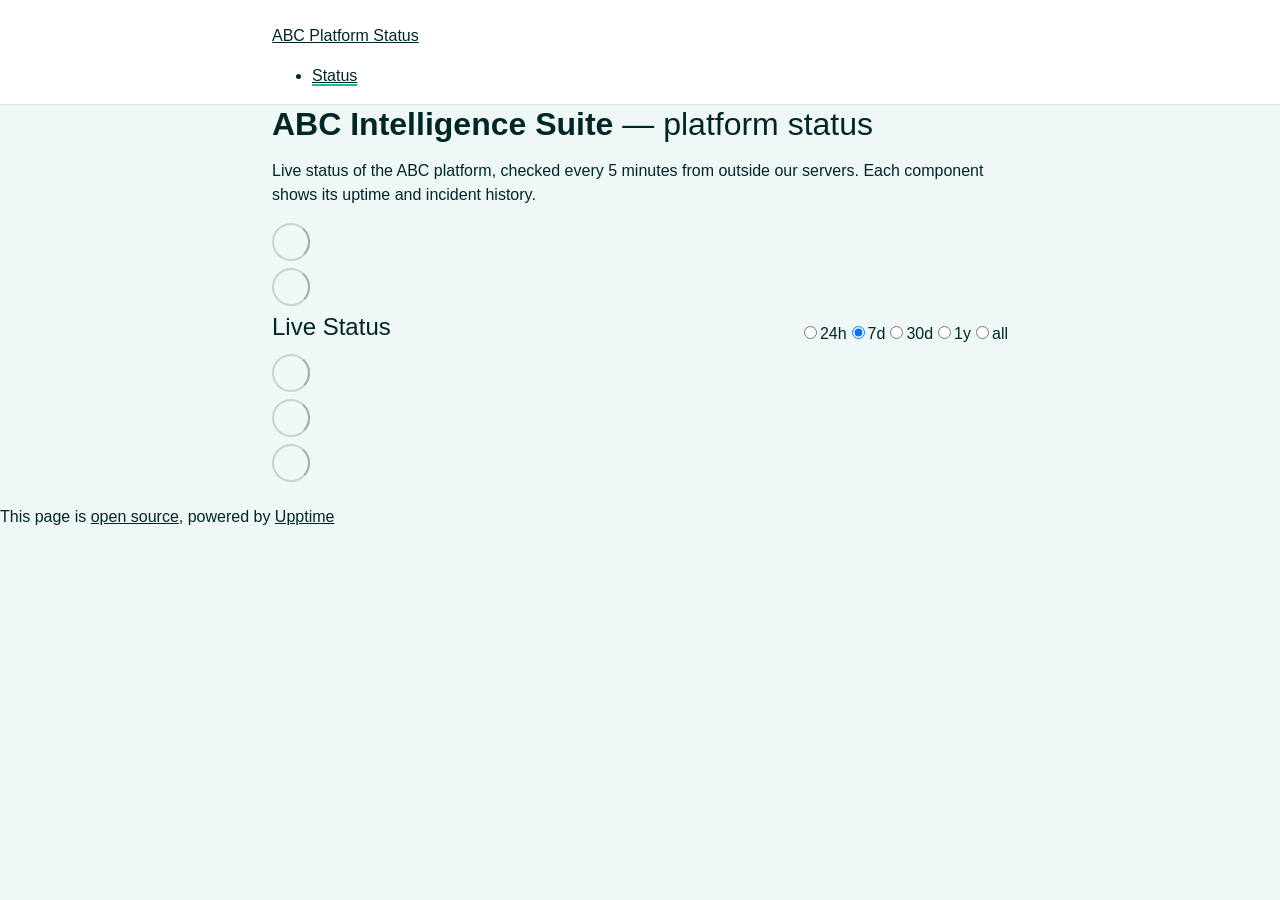
==== index.html @ a5ea0a8e "deploy: e83861af069574d5dbd78a12dc1f2cb62342b48e" ====
<!DOCTYPE html> <html lang=en> <head> <meta charset=utf-8> <meta content="width=device-width,initial-scale=1" name=viewport> <meta content=#333333 name=theme-color> <base href=/ABC_Status/ > <link href=manifest.json rel=manifest crossorigin=use-credentials> <script>__SAPPER__={baseUrl:"/ABC_Status",preloaded:[void 0,{}]};if('serviceWorker' in navigator)navigator.serviceWorker.register('/ABC_Status/service-worker.js');(function(){try{eval("async function x(){}");var main="/ABC_Status/client/client.88c3f0f4.js"}catch(e){main="/ABC_Status/client/legacy/client.2cc19b40.js"};var s=document.createElement("script");try{new Function("if(0)import('')")();s.src=main;s.type="module";s.crossOrigin="use-credentials";}catch(e){s.src="/ABC_Status/client/shimport@2.0.5.js";s.setAttribute("data-main",main);}document.head.appendChild(s);}());</script> <link href=client/client-31a52aa5.css rel=stylesheet><link href=client/createOctokit-a85f76c7.css rel=stylesheet><link href=client/index-b0b6455a.css rel=stylesheet> <title>ABC Platform Status</title> <script>// If `prefers-color-scheme` is not supported, fall back to light mode.
      // In this case, light.css will be downloaded with `highest` priority.
      if (typeof window !== "undefined" && typeof document !== "undefined" && "matchMedia" in window && window.matchMedia('(prefers-color-scheme: dark)').media === 'not all') {
        document.documentElement.style.display = 'none';
        document.head.insertAdjacentHTML(
          'beforeend',
          '<link rel="stylesheet" href={`${config.path}/themes/light.css`} onload="document.documentElement.style.display = \'\'">',
        );
      } </script> <link href=https://nishant-chauhan2427.github.io/ABC_Status/themes/light.css rel=stylesheet media=(prefers-color-scheme:light)> <link href=https://nishant-chauhan2427.github.io/ABC_Status/themes/dark.css rel=stylesheet media=(prefers-color-scheme:dark)><link href=https://nishant-chauhan2427.github.io/ABC_Status/global.css rel=stylesheet><link href=https://raw.githubusercontent.com/upptime/upptime/master/assets/upptime-icon.svg rel=icon type=image/svg><link href=/logo-192.png rel=icon type=image/png><script src=https://nishant-chauhan2427.github.io/ABC_Status/status-ui.js></script><link href=https://nishant-chauhan2427.github.io/ABC_Status/status-ui.css rel=stylesheet> <link href=/ABC_Status/client/client.88c3f0f4.js rel=modulepreload as=script crossorigin=use-credentials><link href=/ABC_Status/client/client-31a52aa5.css rel=preload as=style><link href=/ABC_Status/client/index.3cc79986.js rel=modulepreload as=script crossorigin=use-credentials><link href=/ABC_Status/client/createOctokit.487af451.js rel=modulepreload as=script crossorigin=use-credentials><link href=/ABC_Status/client/inject_styles.803b7e80.js rel=modulepreload as=script crossorigin=use-credentials><link href=/ABC_Status/client/createOctokit-a85f76c7.css rel=preload as=style><link href=/ABC_Status/client/index-b0b6455a.css rel=preload as=style></head> <body> <div id=sapper> <nav class=svelte-a08hsz><div class="svelte-a08hsz container"><div><a href=https://nishant-chauhan2427.github.io/ABC_Status class="svelte-a08hsz logo"><img alt="" class=svelte-a08hsz src=https://raw.githubusercontent.com/nishant-chauhan2427/ABC_Status/master/assets/abc_logo.png> <div>ABC Platform Status</div></a></div> <ul class=svelte-a08hsz><li><a href=/ class=svelte-a08hsz aria-current=page target=_self>Status</a> </li> </ul></div> </nav> <main class=container> <header class=svelte-ngkazm><h1><strong>ABC Intelligence Suite</strong> — platform status</h1> <p class="svelte-ngkazm lead">Live status of the ABC platform, checked every 5 minutes from outside our servers. Each component shows its uptime and incident history.</header> <section class=svelte-8lnl4f><div class="svelte-68jxue loading"><svg class=svelte-68jxue height=38 stroke=#aaa width=38 xmlns=http://www.w3.org/2000/svg><g fill=none fill-rule=evenodd><g stroke-width=2 transform="translate(1 1)"><circle cx=18 cy=18 r=18 stroke-opacity=.5></circle><path d="M36 18c0-9.94-8.06-18-18-18"><animateTransform attributeName=transform dur=1s from="0 18 18" repeatCount=indefinite to="360 18 18" type=rotate></animateTransform></path></g></g></svg></div> </section> <section class=svelte-8lnl4f><div class="svelte-68jxue loading"><svg class=svelte-68jxue height=38 stroke=#aaa width=38 xmlns=http://www.w3.org/2000/svg><g fill=none fill-rule=evenodd><g stroke-width=2 transform="translate(1 1)"><circle cx=18 cy=18 r=18 stroke-opacity=.5></circle><path d="M36 18c0-9.94-8.06-18-18-18"><animateTransform attributeName=transform dur=1s from="0 18 18" repeatCount=indefinite to="360 18 18" type=rotate></animateTransform></path></g></g></svg></div> </section> <div class="svelte-fqsq6s f changed"><h2>Live Status</h2> <form class="svelte-fqsq6s f r"><div><input class=svelte-fqsq6s id=data_day name=d type=radio value=day><label class=svelte-fqsq6s for=data_day>24h</label></div> <div><input class=svelte-fqsq6s id=data_week name=d type=radio value=week checked><label class=svelte-fqsq6s for=data_week>7d</label></div> <div><input class=svelte-fqsq6s id=data_month name=d type=radio value=month><label class=svelte-fqsq6s for=data_month>30d</label></div> <div><input class=svelte-fqsq6s id=data_year name=d type=radio value=year><label class=svelte-fqsq6s for=data_year>1y</label></div> <div><input class=svelte-fqsq6s id=data_all name=d type=radio value=all><label class=svelte-fqsq6s for=data_all>all</label></div></form></div> <section class="svelte-fqsq6s live-status"><div class="svelte-68jxue loading"><svg class=svelte-68jxue height=38 stroke=#aaa width=38 xmlns=http://www.w3.org/2000/svg><g fill=none fill-rule=evenodd><g stroke-width=2 transform="translate(1 1)"><circle cx=18 cy=18 r=18 stroke-opacity=.5></circle><path d="M36 18c0-9.94-8.06-18-18-18"><animateTransform attributeName=transform dur=1s from="0 18 18" repeatCount=indefinite to="360 18 18" type=rotate></animateTransform></path></g></g></svg></div> </section> <section><div class="svelte-68jxue loading"><svg class=svelte-68jxue height=38 stroke=#aaa width=38 xmlns=http://www.w3.org/2000/svg><g fill=none fill-rule=evenodd><g stroke-width=2 transform="translate(1 1)"><circle cx=18 cy=18 r=18 stroke-opacity=.5></circle><path d="M36 18c0-9.94-8.06-18-18-18"><animateTransform attributeName=transform dur=1s from="0 18 18" repeatCount=indefinite to="360 18 18" type=rotate></animateTransform></path></g></g></svg></div> </section> <section><div class="svelte-68jxue loading"><svg class=svelte-68jxue height=38 stroke=#aaa width=38 xmlns=http://www.w3.org/2000/svg><g fill=none fill-rule=evenodd><g stroke-width=2 transform="translate(1 1)"><circle cx=18 cy=18 r=18 stroke-opacity=.5></circle><path d="M36 18c0-9.94-8.06-18-18-18"><animateTransform attributeName=transform dur=1s from="0 18 18" repeatCount=indefinite to="360 18 18" type=rotate></animateTransform></path></g></g></svg></div></section></main> <footer class=svelte-jbr799><p>This page is <a href=https://github.com/nishant-chauhan2427/ABC_Status>open source</a>, powered by <a href=https://upptime.js.org>Upptime</a></p> </footer></div> <script> try {
        if (typeof window !== "undefined" && window.navigator && navigator.serviceWorker) {
          navigator.serviceWorker.getRegistrations().then(function (registrations) {
            for (let registration of registrations) {
              registration.unregister();
            }
          });
        }
        if (typeof window !== "undefined" && "caches" in window) {
          caches.keys().then(function (keyList) {
            return Promise.all(
              keyList.map(function (key) {
                return caches.delete(key);
              })
            );
          });
        }
      } catch (error) {} </script>
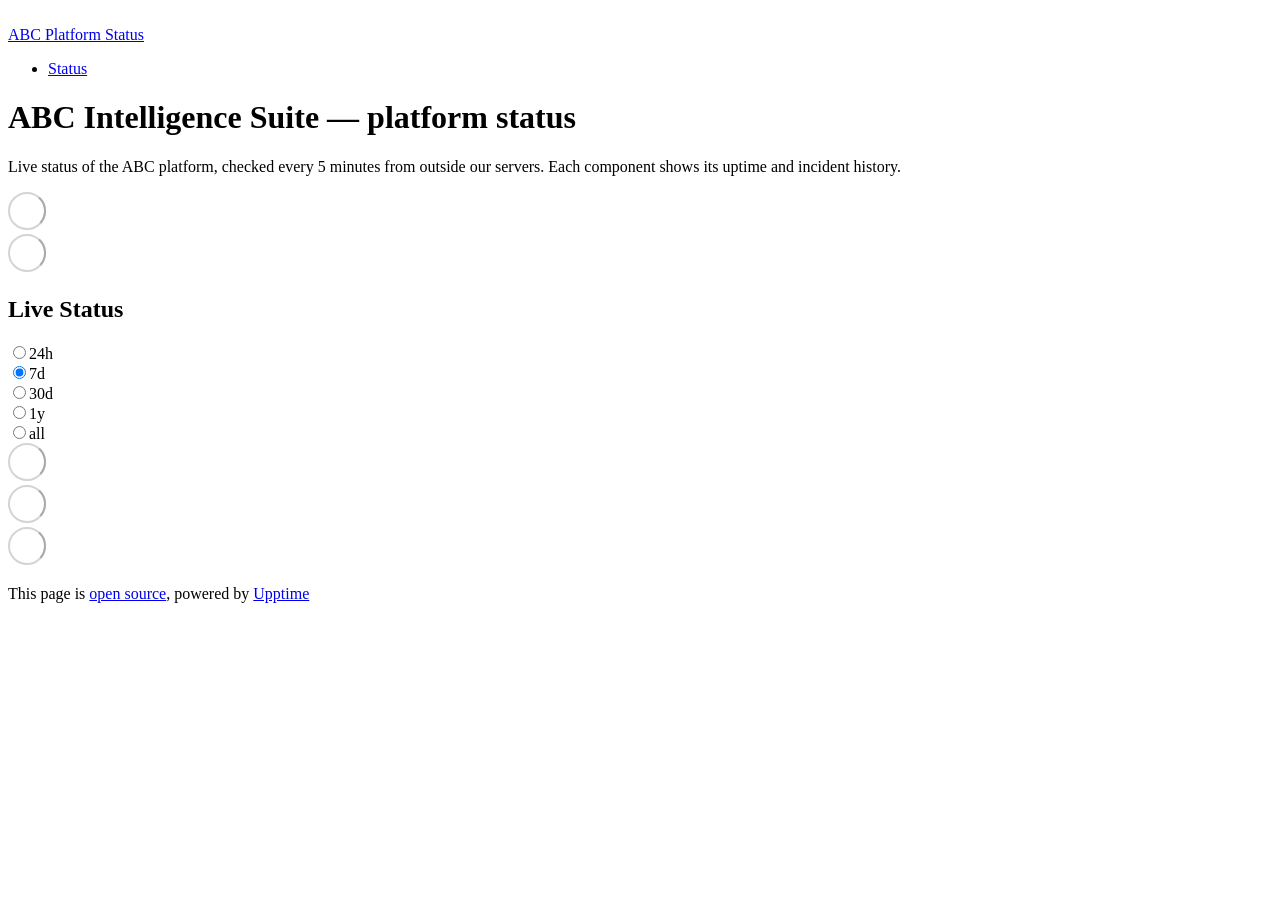
==== commit 7c0ad94f: "deploy: de4a702ba526494b5dd1f47894bdca23a904e992" ====
--- a/index.html
+++ b/index.html
@@ -1,4 +1,4 @@
-<!DOCTYPE html> <html lang=en> <head> <meta charset=utf-8> <meta content="width=device-width,initial-scale=1" name=viewport> <meta content=#333333 name=theme-color> <base href=/ABC_Status/ > <link href=manifest.json rel=manifest crossorigin=use-credentials> <script>__SAPPER__={baseUrl:"/ABC_Status",preloaded:[void 0,{}]};if('serviceWorker' in navigator)navigator.serviceWorker.register('/ABC_Status/service-worker.js');(function(){try{eval("async function x(){}");var main="/ABC_Status/client/client.88c3f0f4.js"}catch(e){main="/ABC_Status/client/legacy/client.2cc19b40.js"};var s=document.createElement("script");try{new Function("if(0)import('')")();s.src=main;s.type="module";s.crossOrigin="use-credentials";}catch(e){s.src="/ABC_Status/client/shimport@2.0.5.js";s.setAttribute("data-main",main);}document.head.appendChild(s);}());</script> <link href=client/client-31a52aa5.css rel=stylesheet><link href=client/createOctokit-a85f76c7.css rel=stylesheet><link href=client/index-b0b6455a.css rel=stylesheet> <title>ABC Platform Status</title> <script>// If `prefers-color-scheme` is not supported, fall back to light mode.
+<!DOCTYPE html> <html lang=en> <head> <meta charset=utf-8> <meta content="width=device-width,initial-scale=1" name=viewport> <meta content=#333333 name=theme-color> <base href=/status/ > <link href=manifest.json rel=manifest crossorigin=use-credentials> <script>__SAPPER__={baseUrl:"/status",preloaded:[void 0,{}]};if('serviceWorker' in navigator)navigator.serviceWorker.register('/status/service-worker.js');(function(){try{eval("async function x(){}");var main="/status/client/client.74016600.js"}catch(e){main="/status/client/legacy/client.93ef5a74.js"};var s=document.createElement("script");try{new Function("if(0)import('')")();s.src=main;s.type="module";s.crossOrigin="use-credentials";}catch(e){s.src="/status/client/shimport@2.0.5.js";s.setAttribute("data-main",main);}document.head.appendChild(s);}());</script> <link href=client/client-31a52aa5.css rel=stylesheet><link href=client/createOctokit-a85f76c7.css rel=stylesheet><link href=client/index-b0b6455a.css rel=stylesheet> <title>ABC Platform Status</title> <script>// If `prefers-color-scheme` is not supported, fall back to light mode.
       // In this case, light.css will be downloaded with `highest` priority.
       if (typeof window !== "undefined" && typeof document !== "undefined" && "matchMedia" in window && window.matchMedia('(prefers-color-scheme: dark)').media === 'not all') {
         document.documentElement.style.display = 'none';
@@ -6,7 +6,7 @@
           'beforeend',
           '<link rel="stylesheet" href={`${config.path}/themes/light.css`} onload="document.documentElement.style.display = \'\'">',
         );
-      } </script> <link href=https://nishant-chauhan2427.github.io/ABC_Status/themes/light.css rel=stylesheet media=(prefers-color-scheme:light)> <link href=https://nishant-chauhan2427.github.io/ABC_Status/themes/dark.css rel=stylesheet media=(prefers-color-scheme:dark)><link href=https://nishant-chauhan2427.github.io/ABC_Status/global.css rel=stylesheet><link href=https://raw.githubusercontent.com/upptime/upptime/master/assets/upptime-icon.svg rel=icon type=image/svg><link href=/logo-192.png rel=icon type=image/png><script src=https://nishant-chauhan2427.github.io/ABC_Status/status-ui.js></script><link href=https://nishant-chauhan2427.github.io/ABC_Status/status-ui.css rel=stylesheet> <link href=/ABC_Status/client/client.88c3f0f4.js rel=modulepreload as=script crossorigin=use-credentials><link href=/ABC_Status/client/client-31a52aa5.css rel=preload as=style><link href=/ABC_Status/client/index.3cc79986.js rel=modulepreload as=script crossorigin=use-credentials><link href=/ABC_Status/client/createOctokit.487af451.js rel=modulepreload as=script crossorigin=use-credentials><link href=/ABC_Status/client/inject_styles.803b7e80.js rel=modulepreload as=script crossorigin=use-credentials><link href=/ABC_Status/client/createOctokit-a85f76c7.css rel=preload as=style><link href=/ABC_Status/client/index-b0b6455a.css rel=preload as=style></head> <body> <div id=sapper> <nav class=svelte-a08hsz><div class="svelte-a08hsz container"><div><a href=https://nishant-chauhan2427.github.io/ABC_Status class="svelte-a08hsz logo"><img alt="" class=svelte-a08hsz src=https://raw.githubusercontent.com/nishant-chauhan2427/ABC_Status/master/assets/abc_logo.png> <div>ABC Platform Status</div></a></div> <ul class=svelte-a08hsz><li><a href=/ class=svelte-a08hsz aria-current=page target=_self>Status</a> </li> </ul></div> </nav> <main class=container> <header class=svelte-ngkazm><h1><strong>ABC Intelligence Suite</strong> — platform status</h1> <p class="svelte-ngkazm lead">Live status of the ABC platform, checked every 5 minutes from outside our servers. Each component shows its uptime and incident history.</header> <section class=svelte-8lnl4f><div class="svelte-68jxue loading"><svg class=svelte-68jxue height=38 stroke=#aaa width=38 xmlns=http://www.w3.org/2000/svg><g fill=none fill-rule=evenodd><g stroke-width=2 transform="translate(1 1)"><circle cx=18 cy=18 r=18 stroke-opacity=.5></circle><path d="M36 18c0-9.94-8.06-18-18-18"><animateTransform attributeName=transform dur=1s from="0 18 18" repeatCount=indefinite to="360 18 18" type=rotate></animateTransform></path></g></g></svg></div> </section> <section class=svelte-8lnl4f><div class="svelte-68jxue loading"><svg class=svelte-68jxue height=38 stroke=#aaa width=38 xmlns=http://www.w3.org/2000/svg><g fill=none fill-rule=evenodd><g stroke-width=2 transform="translate(1 1)"><circle cx=18 cy=18 r=18 stroke-opacity=.5></circle><path d="M36 18c0-9.94-8.06-18-18-18"><animateTransform attributeName=transform dur=1s from="0 18 18" repeatCount=indefinite to="360 18 18" type=rotate></animateTransform></path></g></g></svg></div> </section> <div class="svelte-fqsq6s f changed"><h2>Live Status</h2> <form class="svelte-fqsq6s f r"><div><input class=svelte-fqsq6s id=data_day name=d type=radio value=day><label class=svelte-fqsq6s for=data_day>24h</label></div> <div><input class=svelte-fqsq6s id=data_week name=d type=radio value=week checked><label class=svelte-fqsq6s for=data_week>7d</label></div> <div><input class=svelte-fqsq6s id=data_month name=d type=radio value=month><label class=svelte-fqsq6s for=data_month>30d</label></div> <div><input class=svelte-fqsq6s id=data_year name=d type=radio value=year><label class=svelte-fqsq6s for=data_year>1y</label></div> <div><input class=svelte-fqsq6s id=data_all name=d type=radio value=all><label class=svelte-fqsq6s for=data_all>all</label></div></form></div> <section class="svelte-fqsq6s live-status"><div class="svelte-68jxue loading"><svg class=svelte-68jxue height=38 stroke=#aaa width=38 xmlns=http://www.w3.org/2000/svg><g fill=none fill-rule=evenodd><g stroke-width=2 transform="translate(1 1)"><circle cx=18 cy=18 r=18 stroke-opacity=.5></circle><path d="M36 18c0-9.94-8.06-18-18-18"><animateTransform attributeName=transform dur=1s from="0 18 18" repeatCount=indefinite to="360 18 18" type=rotate></animateTransform></path></g></g></svg></div> </section> <section><div class="svelte-68jxue loading"><svg class=svelte-68jxue height=38 stroke=#aaa width=38 xmlns=http://www.w3.org/2000/svg><g fill=none fill-rule=evenodd><g stroke-width=2 transform="translate(1 1)"><circle cx=18 cy=18 r=18 stroke-opacity=.5></circle><path d="M36 18c0-9.94-8.06-18-18-18"><animateTransform attributeName=transform dur=1s from="0 18 18" repeatCount=indefinite to="360 18 18" type=rotate></animateTransform></path></g></g></svg></div> </section> <section><div class="svelte-68jxue loading"><svg class=svelte-68jxue height=38 stroke=#aaa width=38 xmlns=http://www.w3.org/2000/svg><g fill=none fill-rule=evenodd><g stroke-width=2 transform="translate(1 1)"><circle cx=18 cy=18 r=18 stroke-opacity=.5></circle><path d="M36 18c0-9.94-8.06-18-18-18"><animateTransform attributeName=transform dur=1s from="0 18 18" repeatCount=indefinite to="360 18 18" type=rotate></animateTransform></path></g></g></svg></div></section></main> <footer class=svelte-jbr799><p>This page is <a href=https://github.com/nishant-chauhan2427/ABC_Status>open source</a>, powered by <a href=https://upptime.js.org>Upptime</a></p> </footer></div> <script> try {
+      } </script> <link href=https://insights.abcconsultants.in/status/themes/light.css rel=stylesheet media=(prefers-color-scheme:light)> <link href=https://insights.abcconsultants.in/status/themes/dark.css rel=stylesheet media=(prefers-color-scheme:dark)><link href=https://insights.abcconsultants.in/status/global.css rel=stylesheet><link href=https://raw.githubusercontent.com/upptime/upptime/master/assets/upptime-icon.svg rel=icon type=image/svg><link href=/logo-192.png rel=icon type=image/png><script src=https://insights.abcconsultants.in/status/status-ui.js></script><link href=https://insights.abcconsultants.in/status/status-ui.css rel=stylesheet> <link href=/status/client/client.74016600.js rel=modulepreload as=script crossorigin=use-credentials><link href=/status/client/client-31a52aa5.css rel=preload as=style><link href=/status/client/index.123c58e6.js rel=modulepreload as=script crossorigin=use-credentials><link href=/status/client/createOctokit.ef296cba.js rel=modulepreload as=script crossorigin=use-credentials><link href=/status/client/inject_styles.803b7e80.js rel=modulepreload as=script crossorigin=use-credentials><link href=/status/client/createOctokit-a85f76c7.css rel=preload as=style><link href=/status/client/index-b0b6455a.css rel=preload as=style></head> <body> <div id=sapper> <nav class=svelte-a08hsz><div class="svelte-a08hsz container"><div><a href=https://insights.abcconsultants.in/status class="svelte-a08hsz logo"><img alt="" class=svelte-a08hsz src=https://raw.githubusercontent.com/nishant-chauhan2427/ABC_Status/master/assets/abc_logo.png> <div>ABC Platform Status</div></a></div> <ul class=svelte-a08hsz><li><a href=/ class=svelte-a08hsz aria-current=page target=_self>Status</a> </li> </ul></div> </nav> <main class=container> <header class=svelte-ngkazm><h1><strong>ABC Intelligence Suite</strong> — platform status</h1> <p class="svelte-ngkazm lead">Live status of the ABC platform, checked every 5 minutes from outside our servers. Each component shows its uptime and incident history.</header> <section class=svelte-8lnl4f><div class="svelte-68jxue loading"><svg class=svelte-68jxue height=38 stroke=#aaa width=38 xmlns=http://www.w3.org/2000/svg><g fill=none fill-rule=evenodd><g stroke-width=2 transform="translate(1 1)"><circle cx=18 cy=18 r=18 stroke-opacity=.5></circle><path d="M36 18c0-9.94-8.06-18-18-18"><animateTransform attributeName=transform dur=1s from="0 18 18" repeatCount=indefinite to="360 18 18" type=rotate></animateTransform></path></g></g></svg></div> </section> <section class=svelte-8lnl4f><div class="svelte-68jxue loading"><svg class=svelte-68jxue height=38 stroke=#aaa width=38 xmlns=http://www.w3.org/2000/svg><g fill=none fill-rule=evenodd><g stroke-width=2 transform="translate(1 1)"><circle cx=18 cy=18 r=18 stroke-opacity=.5></circle><path d="M36 18c0-9.94-8.06-18-18-18"><animateTransform attributeName=transform dur=1s from="0 18 18" repeatCount=indefinite to="360 18 18" type=rotate></animateTransform></path></g></g></svg></div> </section> <div class="svelte-fqsq6s f changed"><h2>Live Status</h2> <form class="svelte-fqsq6s f r"><div><input class=svelte-fqsq6s id=data_day name=d type=radio value=day><label class=svelte-fqsq6s for=data_day>24h</label></div> <div><input class=svelte-fqsq6s id=data_week name=d type=radio value=week checked><label class=svelte-fqsq6s for=data_week>7d</label></div> <div><input class=svelte-fqsq6s id=data_month name=d type=radio value=month><label class=svelte-fqsq6s for=data_month>30d</label></div> <div><input class=svelte-fqsq6s id=data_year name=d type=radio value=year><label class=svelte-fqsq6s for=data_year>1y</label></div> <div><input class=svelte-fqsq6s id=data_all name=d type=radio value=all><label class=svelte-fqsq6s for=data_all>all</label></div></form></div> <section class="svelte-fqsq6s live-status"><div class="svelte-68jxue loading"><svg class=svelte-68jxue height=38 stroke=#aaa width=38 xmlns=http://www.w3.org/2000/svg><g fill=none fill-rule=evenodd><g stroke-width=2 transform="translate(1 1)"><circle cx=18 cy=18 r=18 stroke-opacity=.5></circle><path d="M36 18c0-9.94-8.06-18-18-18"><animateTransform attributeName=transform dur=1s from="0 18 18" repeatCount=indefinite to="360 18 18" type=rotate></animateTransform></path></g></g></svg></div> </section> <section><div class="svelte-68jxue loading"><svg class=svelte-68jxue height=38 stroke=#aaa width=38 xmlns=http://www.w3.org/2000/svg><g fill=none fill-rule=evenodd><g stroke-width=2 transform="translate(1 1)"><circle cx=18 cy=18 r=18 stroke-opacity=.5></circle><path d="M36 18c0-9.94-8.06-18-18-18"><animateTransform attributeName=transform dur=1s from="0 18 18" repeatCount=indefinite to="360 18 18" type=rotate></animateTransform></path></g></g></svg></div> </section> <section><div class="svelte-68jxue loading"><svg class=svelte-68jxue height=38 stroke=#aaa width=38 xmlns=http://www.w3.org/2000/svg><g fill=none fill-rule=evenodd><g stroke-width=2 transform="translate(1 1)"><circle cx=18 cy=18 r=18 stroke-opacity=.5></circle><path d="M36 18c0-9.94-8.06-18-18-18"><animateTransform attributeName=transform dur=1s from="0 18 18" repeatCount=indefinite to="360 18 18" type=rotate></animateTransform></path></g></g></svg></div></section></main> <footer class=svelte-jbr799><p>This page is <a href=https://github.com/nishant-chauhan2427/ABC_Status>open source</a>, powered by <a href=https://upptime.js.org>Upptime</a></p> </footer></div> <script> try {
         if (typeof window !== "undefined" && window.navigator && navigator.serviceWorker) {
           navigator.serviceWorker.getRegistrations().then(function (registrations) {
             for (let registration of registrations) {
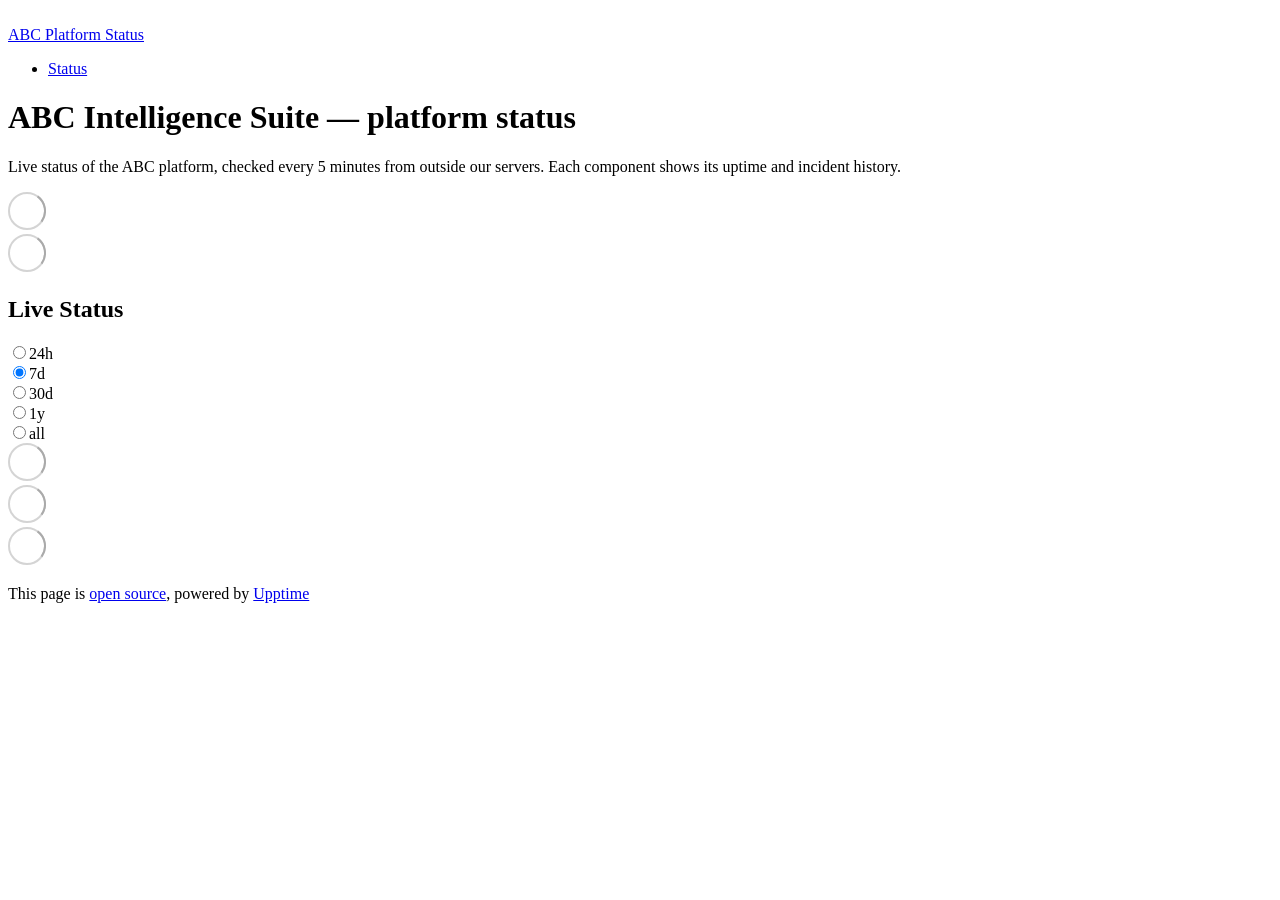
==== commit 9bd8e283: "deploy: 1fd4a9f85a29aaf367e74bf41a7a0d4ae3a9dce0" ====
--- a/index.html
+++ b/index.html
@@ -1,4 +1,4 @@
-<!DOCTYPE html> <html lang=en> <head> <meta charset=utf-8> <meta content="width=device-width,initial-scale=1" name=viewport> <meta content=#333333 name=theme-color> <base href=/status/ > <link href=manifest.json rel=manifest crossorigin=use-credentials> <script>__SAPPER__={baseUrl:"/status",preloaded:[void 0,{}]};if('serviceWorker' in navigator)navigator.serviceWorker.register('/status/service-worker.js');(function(){try{eval("async function x(){}");var main="/status/client/client.74016600.js"}catch(e){main="/status/client/legacy/client.93ef5a74.js"};var s=document.createElement("script");try{new Function("if(0)import('')")();s.src=main;s.type="module";s.crossOrigin="use-credentials";}catch(e){s.src="/status/client/shimport@2.0.5.js";s.setAttribute("data-main",main);}document.head.appendChild(s);}());</script> <link href=client/client-31a52aa5.css rel=stylesheet><link href=client/createOctokit-a85f76c7.css rel=stylesheet><link href=client/index-b0b6455a.css rel=stylesheet> <title>ABC Platform Status</title> <script>// If `prefers-color-scheme` is not supported, fall back to light mode.
+<!DOCTYPE html> <html lang=en> <head> <meta charset=utf-8> <meta content="width=device-width,initial-scale=1" name=viewport> <meta content=#333333 name=theme-color> <base href=/status/ > <link href=manifest.json rel=manifest crossorigin=use-credentials> <script>__SAPPER__={baseUrl:"/status",preloaded:[void 0,{}]};if('serviceWorker' in navigator)navigator.serviceWorker.register('/status/service-worker.js');(function(){try{eval("async function x(){}");var main="/status/client/client.02d38ffc.js"}catch(e){main="/status/client/legacy/client.817ab7c5.js"};var s=document.createElement("script");try{new Function("if(0)import('')")();s.src=main;s.type="module";s.crossOrigin="use-credentials";}catch(e){s.src="/status/client/shimport@2.0.5.js";s.setAttribute("data-main",main);}document.head.appendChild(s);}());</script> <link href=client/client-31a52aa5.css rel=stylesheet><link href=client/createOctokit-a85f76c7.css rel=stylesheet><link href=client/index-b0b6455a.css rel=stylesheet> <title>ABC Platform Status</title> <script>// If `prefers-color-scheme` is not supported, fall back to light mode.
       // In this case, light.css will be downloaded with `highest` priority.
       if (typeof window !== "undefined" && typeof document !== "undefined" && "matchMedia" in window && window.matchMedia('(prefers-color-scheme: dark)').media === 'not all') {
         document.documentElement.style.display = 'none';
@@ -6,7 +6,7 @@
           'beforeend',
           '<link rel="stylesheet" href={`${config.path}/themes/light.css`} onload="document.documentElement.style.display = \'\'">',
         );
-      } </script> <link href=https://insights.abcconsultants.in/status/themes/light.css rel=stylesheet media=(prefers-color-scheme:light)> <link href=https://insights.abcconsultants.in/status/themes/dark.css rel=stylesheet media=(prefers-color-scheme:dark)><link href=https://insights.abcconsultants.in/status/global.css rel=stylesheet><link href=https://raw.githubusercontent.com/upptime/upptime/master/assets/upptime-icon.svg rel=icon type=image/svg><link href=/logo-192.png rel=icon type=image/png><script src=https://insights.abcconsultants.in/status/status-ui.js></script><link href=https://insights.abcconsultants.in/status/status-ui.css rel=stylesheet> <link href=/status/client/client.74016600.js rel=modulepreload as=script crossorigin=use-credentials><link href=/status/client/client-31a52aa5.css rel=preload as=style><link href=/status/client/index.123c58e6.js rel=modulepreload as=script crossorigin=use-credentials><link href=/status/client/createOctokit.ef296cba.js rel=modulepreload as=script crossorigin=use-credentials><link href=/status/client/inject_styles.803b7e80.js rel=modulepreload as=script crossorigin=use-credentials><link href=/status/client/createOctokit-a85f76c7.css rel=preload as=style><link href=/status/client/index-b0b6455a.css rel=preload as=style></head> <body> <div id=sapper> <nav class=svelte-a08hsz><div class="svelte-a08hsz container"><div><a href=https://insights.abcconsultants.in/status class="svelte-a08hsz logo"><img alt="" class=svelte-a08hsz src=https://raw.githubusercontent.com/nishant-chauhan2427/ABC_Status/master/assets/abc_logo.png> <div>ABC Platform Status</div></a></div> <ul class=svelte-a08hsz><li><a href=/ class=svelte-a08hsz aria-current=page target=_self>Status</a> </li> </ul></div> </nav> <main class=container> <header class=svelte-ngkazm><h1><strong>ABC Intelligence Suite</strong> — platform status</h1> <p class="svelte-ngkazm lead">Live status of the ABC platform, checked every 5 minutes from outside our servers. Each component shows its uptime and incident history.</header> <section class=svelte-8lnl4f><div class="svelte-68jxue loading"><svg class=svelte-68jxue height=38 stroke=#aaa width=38 xmlns=http://www.w3.org/2000/svg><g fill=none fill-rule=evenodd><g stroke-width=2 transform="translate(1 1)"><circle cx=18 cy=18 r=18 stroke-opacity=.5></circle><path d="M36 18c0-9.94-8.06-18-18-18"><animateTransform attributeName=transform dur=1s from="0 18 18" repeatCount=indefinite to="360 18 18" type=rotate></animateTransform></path></g></g></svg></div> </section> <section class=svelte-8lnl4f><div class="svelte-68jxue loading"><svg class=svelte-68jxue height=38 stroke=#aaa width=38 xmlns=http://www.w3.org/2000/svg><g fill=none fill-rule=evenodd><g stroke-width=2 transform="translate(1 1)"><circle cx=18 cy=18 r=18 stroke-opacity=.5></circle><path d="M36 18c0-9.94-8.06-18-18-18"><animateTransform attributeName=transform dur=1s from="0 18 18" repeatCount=indefinite to="360 18 18" type=rotate></animateTransform></path></g></g></svg></div> </section> <div class="svelte-fqsq6s f changed"><h2>Live Status</h2> <form class="svelte-fqsq6s f r"><div><input class=svelte-fqsq6s id=data_day name=d type=radio value=day><label class=svelte-fqsq6s for=data_day>24h</label></div> <div><input class=svelte-fqsq6s id=data_week name=d type=radio value=week checked><label class=svelte-fqsq6s for=data_week>7d</label></div> <div><input class=svelte-fqsq6s id=data_month name=d type=radio value=month><label class=svelte-fqsq6s for=data_month>30d</label></div> <div><input class=svelte-fqsq6s id=data_year name=d type=radio value=year><label class=svelte-fqsq6s for=data_year>1y</label></div> <div><input class=svelte-fqsq6s id=data_all name=d type=radio value=all><label class=svelte-fqsq6s for=data_all>all</label></div></form></div> <section class="svelte-fqsq6s live-status"><div class="svelte-68jxue loading"><svg class=svelte-68jxue height=38 stroke=#aaa width=38 xmlns=http://www.w3.org/2000/svg><g fill=none fill-rule=evenodd><g stroke-width=2 transform="translate(1 1)"><circle cx=18 cy=18 r=18 stroke-opacity=.5></circle><path d="M36 18c0-9.94-8.06-18-18-18"><animateTransform attributeName=transform dur=1s from="0 18 18" repeatCount=indefinite to="360 18 18" type=rotate></animateTransform></path></g></g></svg></div> </section> <section><div class="svelte-68jxue loading"><svg class=svelte-68jxue height=38 stroke=#aaa width=38 xmlns=http://www.w3.org/2000/svg><g fill=none fill-rule=evenodd><g stroke-width=2 transform="translate(1 1)"><circle cx=18 cy=18 r=18 stroke-opacity=.5></circle><path d="M36 18c0-9.94-8.06-18-18-18"><animateTransform attributeName=transform dur=1s from="0 18 18" repeatCount=indefinite to="360 18 18" type=rotate></animateTransform></path></g></g></svg></div> </section> <section><div class="svelte-68jxue loading"><svg class=svelte-68jxue height=38 stroke=#aaa width=38 xmlns=http://www.w3.org/2000/svg><g fill=none fill-rule=evenodd><g stroke-width=2 transform="translate(1 1)"><circle cx=18 cy=18 r=18 stroke-opacity=.5></circle><path d="M36 18c0-9.94-8.06-18-18-18"><animateTransform attributeName=transform dur=1s from="0 18 18" repeatCount=indefinite to="360 18 18" type=rotate></animateTransform></path></g></g></svg></div></section></main> <footer class=svelte-jbr799><p>This page is <a href=https://github.com/nishant-chauhan2427/ABC_Status>open source</a>, powered by <a href=https://upptime.js.org>Upptime</a></p> </footer></div> <script> try {
+      } </script> <link href=https://insights.abcconsultants.in/status/themes/light.css rel=stylesheet media=(prefers-color-scheme:light)> <link href=https://insights.abcconsultants.in/status/themes/dark.css rel=stylesheet media=(prefers-color-scheme:dark)><link href=https://insights.abcconsultants.in/status/global.css rel=stylesheet><link href=https://insights.abcconsultants.in/status/favicon.png rel=icon type=image/svg><link href=https://insights.abcconsultants.in/status/favicon.png rel=icon type=image/png><script src=https://insights.abcconsultants.in/status/status-ui.js></script><link href=https://insights.abcconsultants.in/status/status-ui.css rel=stylesheet> <link href=/status/client/client.02d38ffc.js rel=modulepreload as=script crossorigin=use-credentials><link href=/status/client/client-31a52aa5.css rel=preload as=style><link href=/status/client/index.7e15d7ec.js rel=modulepreload as=script crossorigin=use-credentials><link href=/status/client/createOctokit.87ea26f4.js rel=modulepreload as=script crossorigin=use-credentials><link href=/status/client/inject_styles.803b7e80.js rel=modulepreload as=script crossorigin=use-credentials><link href=/status/client/createOctokit-a85f76c7.css rel=preload as=style><link href=/status/client/index-b0b6455a.css rel=preload as=style></head> <body> <div id=sapper> <nav class=svelte-a08hsz><div class="svelte-a08hsz container"><div><a href=https://insights.abcconsultants.in/status class="svelte-a08hsz logo"><img alt="" class=svelte-a08hsz src=https://raw.githubusercontent.com/nishant-chauhan2427/ABC_Status/master/assets/abc_logo.png> <div>ABC Platform Status</div></a></div> <ul class=svelte-a08hsz><li><a href=/ class=svelte-a08hsz aria-current=page target=_self>Status</a> </li> </ul></div> </nav> <main class=container> <header class=svelte-ngkazm><h1><strong>ABC Intelligence Suite</strong> — platform status</h1> <p class="svelte-ngkazm lead">Live status of the ABC platform, checked every 5 minutes from outside our servers. Each component shows its uptime and incident history.</header> <section class=svelte-8lnl4f><div class="svelte-68jxue loading"><svg class=svelte-68jxue height=38 stroke=#aaa width=38 xmlns=http://www.w3.org/2000/svg><g fill=none fill-rule=evenodd><g stroke-width=2 transform="translate(1 1)"><circle cx=18 cy=18 r=18 stroke-opacity=.5></circle><path d="M36 18c0-9.94-8.06-18-18-18"><animateTransform attributeName=transform dur=1s from="0 18 18" repeatCount=indefinite to="360 18 18" type=rotate></animateTransform></path></g></g></svg></div> </section> <section class=svelte-8lnl4f><div class="svelte-68jxue loading"><svg class=svelte-68jxue height=38 stroke=#aaa width=38 xmlns=http://www.w3.org/2000/svg><g fill=none fill-rule=evenodd><g stroke-width=2 transform="translate(1 1)"><circle cx=18 cy=18 r=18 stroke-opacity=.5></circle><path d="M36 18c0-9.94-8.06-18-18-18"><animateTransform attributeName=transform dur=1s from="0 18 18" repeatCount=indefinite to="360 18 18" type=rotate></animateTransform></path></g></g></svg></div> </section> <div class="svelte-fqsq6s f changed"><h2>Live Status</h2> <form class="svelte-fqsq6s f r"><div><input class=svelte-fqsq6s id=data_day name=d type=radio value=day><label class=svelte-fqsq6s for=data_day>24h</label></div> <div><input class=svelte-fqsq6s id=data_week name=d type=radio value=week checked><label class=svelte-fqsq6s for=data_week>7d</label></div> <div><input class=svelte-fqsq6s id=data_month name=d type=radio value=month><label class=svelte-fqsq6s for=data_month>30d</label></div> <div><input class=svelte-fqsq6s id=data_year name=d type=radio value=year><label class=svelte-fqsq6s for=data_year>1y</label></div> <div><input class=svelte-fqsq6s id=data_all name=d type=radio value=all><label class=svelte-fqsq6s for=data_all>all</label></div></form></div> <section class="svelte-fqsq6s live-status"><div class="svelte-68jxue loading"><svg class=svelte-68jxue height=38 stroke=#aaa width=38 xmlns=http://www.w3.org/2000/svg><g fill=none fill-rule=evenodd><g stroke-width=2 transform="translate(1 1)"><circle cx=18 cy=18 r=18 stroke-opacity=.5></circle><path d="M36 18c0-9.94-8.06-18-18-18"><animateTransform attributeName=transform dur=1s from="0 18 18" repeatCount=indefinite to="360 18 18" type=rotate></animateTransform></path></g></g></svg></div> </section> <section><div class="svelte-68jxue loading"><svg class=svelte-68jxue height=38 stroke=#aaa width=38 xmlns=http://www.w3.org/2000/svg><g fill=none fill-rule=evenodd><g stroke-width=2 transform="translate(1 1)"><circle cx=18 cy=18 r=18 stroke-opacity=.5></circle><path d="M36 18c0-9.94-8.06-18-18-18"><animateTransform attributeName=transform dur=1s from="0 18 18" repeatCount=indefinite to="360 18 18" type=rotate></animateTransform></path></g></g></svg></div> </section> <section><div class="svelte-68jxue loading"><svg class=svelte-68jxue height=38 stroke=#aaa width=38 xmlns=http://www.w3.org/2000/svg><g fill=none fill-rule=evenodd><g stroke-width=2 transform="translate(1 1)"><circle cx=18 cy=18 r=18 stroke-opacity=.5></circle><path d="M36 18c0-9.94-8.06-18-18-18"><animateTransform attributeName=transform dur=1s from="0 18 18" repeatCount=indefinite to="360 18 18" type=rotate></animateTransform></path></g></g></svg></div></section></main> <footer class=svelte-jbr799><p>This page is <a href=https://github.com/nishant-chauhan2427/ABC_Status>open source</a>, powered by <a href=https://upptime.js.org>Upptime</a></p> </footer></div> <script> try {
         if (typeof window !== "undefined" && window.navigator && navigator.serviceWorker) {
           navigator.serviceWorker.getRegistrations().then(function (registrations) {
             for (let registration of registrations) {
